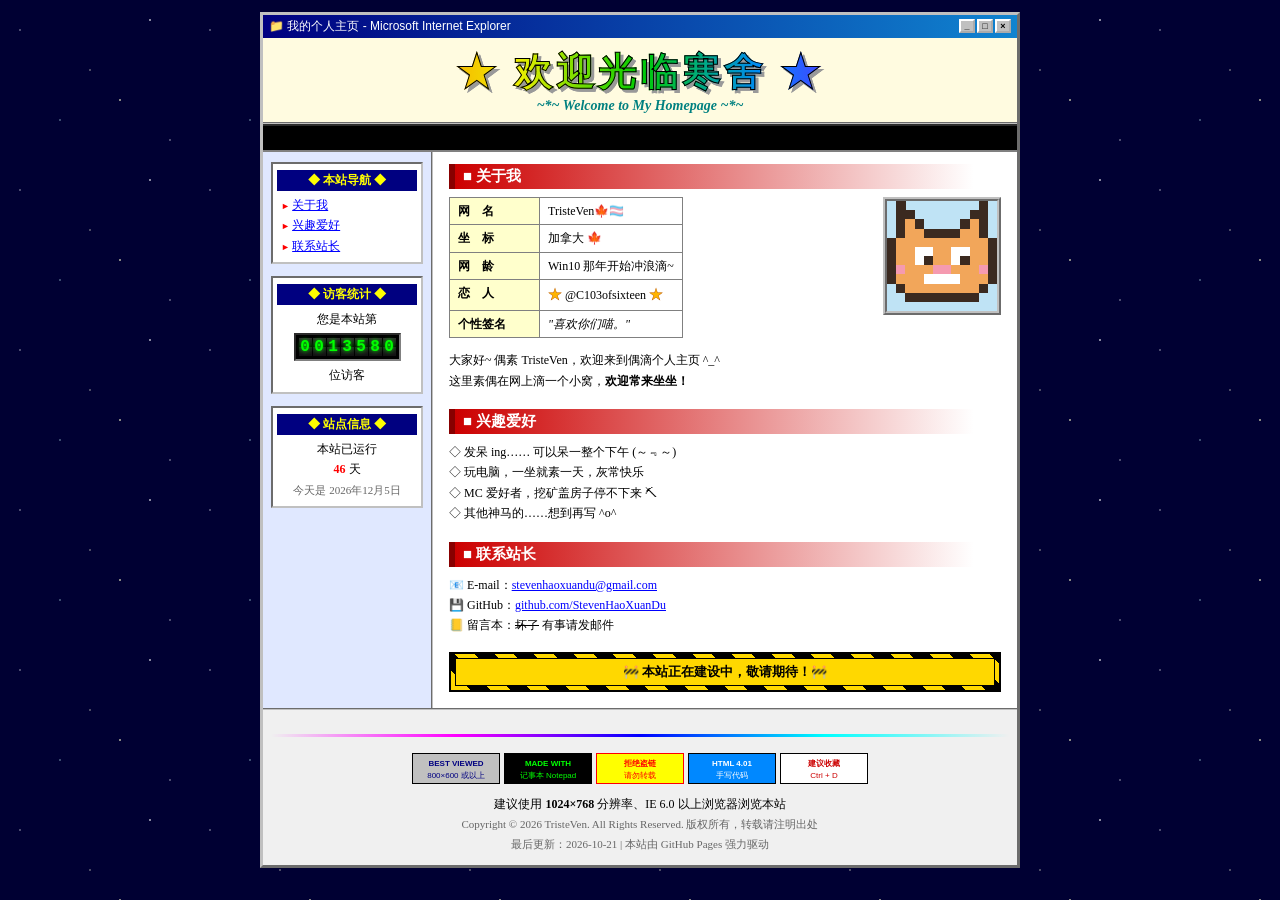
==== index.html @ 950aa44e "Add files via upload" ====
<!DOCTYPE html>
<html lang="zh-CN">
<head>
<meta charset="UTF-8">
<meta name="viewport" content="width=device-width, initial-scale=1">
<title>欢迎光临我的个人主页</title>
<link rel="icon" href="data:image/svg+xml,%3Csvg xmlns='http://www.w3.org/2000/svg' viewBox='0 0 16 16'%3E%3Crect width='16' height='16' fill='%23000080'/%3E%3Ctext x='8' y='12.5' font-size='11' text-anchor='middle' font-family='Arial' font-weight='bold' fill='%23ff0'%3E%E2%98%85%3C/text%3E%3C/svg%3E">
<style>
/* ===== 老网页味道 ===== */
*{box-sizing:border-box}
body{
  margin:0;padding:12px 8px 30px;
  font:12px/1.7 "SimSun","宋体","Songti SC",serif;color:#000;
  background-color:#000033;
  background-image:
    radial-gradient(1px 1px at 20px 30px,#fff,transparent),
    radial-gradient(1px 1px at 90px 70px,#ffd,transparent),
    radial-gradient(1.5px 1.5px at 150px 20px,#fff,transparent),
    radial-gradient(1px 1px at 60px 120px,#cff,transparent),
    radial-gradient(1px 1px at 170px 140px,#fff,transparent),
    radial-gradient(1.5px 1.5px at 120px 100px,#ffc,transparent);
  background-size:190px 160px;
  cursor:crosshair;
}
a{color:#0000ff;text-decoration:underline} a:visited{color:#800080} a:hover{color:#ff0000;background:#ffff00}
.wrap{max-width:760px;margin:0 auto;background:#fff;border:3px outset #c0c0c0}
.bar{background:linear-gradient(90deg,#000080,#1084d0);color:#fff;font:bold 12px Tahoma,Arial,sans-serif;padding:3px 6px;display:flex;justify-content:space-between}
.bar b{font-weight:normal}
.bar .btns span{display:inline-block;width:16px;height:14px;background:#c0c0c0;border:2px outset #fff;color:#000;font:bold 9px/10px Arial;text-align:center;margin-left:2px}

.head{text-align:center;padding:14px 8px 8px;background:#fffbe0;border-bottom:2px groove #c0c0c0}
.logo{font:bold 38px/1.1 "Microsoft YaHei","黑体","SimHei",sans-serif;letter-spacing:4px;
  background:linear-gradient(90deg,#f00,#f80,#ee0,#0c0,#08f,#80f,#f0f);-webkit-background-clip:text;background-clip:text;color:transparent;
  -webkit-text-stroke:1px #000;filter:drop-shadow(3px 3px 0 #999)}
.eng{font:italic bold 14px "Comic Sans MS","Comic Sans",cursive;color:#008080;margin-top:4px}

.marq{background:#000;color:#0f0;font:14px "SimSun","宋体",monospace;overflow:hidden;white-space:nowrap;border-top:2px inset #808080;border-bottom:2px inset #808080;padding:3px 0}
.marq span{display:inline-block;padding-left:100%;animation:marq 22s linear infinite}
@keyframes marq{to{transform:translateX(-100%)}}

.cols{display:flex}
.side{width:170px;flex:none;background:#e0e8ff;border-right:2px groove #c0c0c0;padding:10px 8px;text-align:center}
.side .box{background:#fff;border:2px inset #c0c0c0;margin-bottom:12px;padding:6px 4px;text-align:left}
.side h4{margin:0 0 4px;background:#000080;color:#ff0;font:bold 12px "SimSun",serif;padding:2px 4px;text-align:center}
.side ul{margin:0;padding:0 0 0 4px;list-style:none}
.side li:before{content:"► ";color:#f00;font-size:9px}
.main{flex:1;padding:12px 16px;min-width:0}

h2{font:bold 15px "SimHei","黑体",sans-serif;color:#fff;background:linear-gradient(90deg,#c00,#fff 95%);padding:3px 8px;margin:18px 0 8px;border-left:6px solid #800}
h2:first-child{margin-top:0}
table.info{border-collapse:collapse;width:auto;background:#fff}
table.info td{border:1px solid #808080;padding:3px 8px;vertical-align:top}
table.info td:first-child{background:#ffffcc;width:90px;font-weight:bold;white-space:nowrap}
.blink{animation:blink 1s steps(1) infinite} @keyframes blink{50%{visibility:hidden}}
.jump{display:inline-block;color:#ffb400;-webkit-text-stroke:.5px #c06000;font-size:14px;animation:jump .7s ease-in-out infinite}
.jump.j2{animation-delay:.35s}
@keyframes jump{0%,100%{transform:translateY(0) rotate(0)}50%{transform:translateY(-6px) rotate(20deg) scale(1.15)}}
.new{color:#fff;background:#f00;font:bold 10px Arial;padding:0 3px;margin-left:4px;vertical-align:1px}
.hot{color:#f00;font-weight:bold}
.rainbow{animation:rb 2s linear infinite;font-weight:bold} @keyframes rb{0%{color:#f00}20%{color:#f80}40%{color:#0a0}60%{color:#00f}80%{color:#a0a}100%{color:#f00}}

.avatar{float:right;margin:0 0 8px 12px;border:4px ridge #c0c0c0;line-height:0;background:#bfe3f5}
.avatar svg{width:110px;height:110px;display:block}

.uc{margin:16px 0 4px;border:2px solid #000;background:repeating-linear-gradient(45deg,#ffd800 0 14px,#000 14px 28px);padding:4px}
.uc div{background:#ffd800;text-align:center;font:bold 13px "SimHei",sans-serif;padding:4px;border:1px solid #000}

.counter{display:inline-flex;gap:1px;background:#000;padding:3px;border:2px inset #808080;margin:4px 0}
.counter span{background:linear-gradient(#333,#000 50%,#222 50%,#111);color:#0f0;font:bold 16px "Courier New",monospace;width:13px;text-align:center;text-shadow:0 0 4px #0f0}

.foot{text-align:center;border-top:2px groove #c0c0c0;padding:10px 8px;background:#f0f0f0;font-size:12px}
.badges{margin:8px 0}
.badges svg{width:88px;height:31px;margin:2px;vertical-align:middle}
.small{color:#666;font-size:11px}
hr.fancy{border:none;height:3px;background:linear-gradient(90deg,transparent,#f0f,#00f,#0ff,transparent);margin:14px 0}

.spark{position:fixed;pointer-events:none;font-size:12px;z-index:99;animation:fall .9s linear forwards}
@keyframes fall{to{transform:translateY(26px);opacity:0}}

@media (max-width:640px){
  .cols{flex-direction:column}
  .side{width:auto;border-right:none;border-bottom:2px groove #c0c0c0;display:flex;flex-wrap:wrap;gap:8px;justify-content:center}
  .side .box{flex:1 1 140px;margin:0}
  .logo{font-size:28px;letter-spacing:1px}
  .main{padding:10px}
  .avatar svg{width:80px;height:80px}
}
@media (prefers-reduced-motion:reduce){.marq span,.blink,.rainbow{animation:none}.marq span{padding-left:8px}}
</style>
</head>
<body>

<div class="wrap">
  <div class="bar"><b>📁 我的个人主页 - Microsoft Internet Explorer</b><span class="btns"><span>_</span><span>□</span><span>×</span></span></div>

  <div class="head">
    <div class="logo">★ 欢迎光临寒舍 ★</div>
    <div class="eng">~*~ Welcome to My Homepage ~*~</div>
  </div>

  <div class="marq"><span>★☆★ 热烈欢迎您的到来！本站内容纯属个人爱好，请多多指教！ ★☆★ 网速慢请耐心等待…… ★☆★ 喜欢本站请按 Ctrl+D 收藏！ ★☆★</span></div>

  <div class="cols">
    <!-- ===== 左侧栏 ===== -->
    <div class="side">
      <div class="box">
        <h4>◆ 本站导航 ◆</h4>
        <ul>
          <li><a href="#about">关于我</a></li>
          <li><a href="#hobby">兴趣爱好</a></li>
          <li><a href="#contact">联系站长</a></li>
        </ul>
      </div>
      <div class="box" style="text-align:center">
        <h4>◆ 访客统计 ◆</h4>
        您是本站第<br>
        <span class="counter" id="counter"></span><br>
        位访客
      </div>
      <div class="box" style="text-align:center">
        <h4>◆ 站点信息 ◆</h4>
        本站已运行<br><b class="hot" id="days">0</b> 天<br>
        <span class="small">今天是 <span id="today"></span></span>
      </div>
    </div>

    <!-- ===== 主内容 ===== -->
    <div class="main">

      <h2 id="about">■ 关于我</h2>
      <div class="avatar" id="avatar" title="这是我（像素版）"></div>
      <table class="info">
        <tr><td>网　名</td><td>TristeVen🍁🏳️‍⚧️</td></tr>
        <tr><td>坐　标</td><td>加拿大 🍁</td></tr>
        <tr><td>网　龄</td><td>Win10 那年开始冲浪滴~</td></tr>
        <tr><td>恋　人</td><td><span class="jump">★</span> @C103ofsixteen <span class="jump j2">★</span></td></tr>
        <tr><td>个性签名</td><td><i>"喜欢你们喵。"</i></td></tr>
      </table>
      <p>大家好~ 偶素 TristeVen，欢迎来到偶滴个人主页 ^_^<br>
      这里素偶在网上滴一个小窝，<span class="rainbow">欢迎常来坐坐！</span></p>

      <h2 id="hobby">■ 兴趣爱好</h2>
      ◇ 发呆 ing…… 可以呆一整个下午 (～﹃～)<br>
      ◇ 玩电脑，一坐就素一天，灰常快乐<br>
      ◇ MC 爱好者，挖矿盖房子停不下来 ⛏<br>
      ◇ 其他神马的……想到再写 ^o^

      <h2 id="contact">■ 联系站长</h2>
      📧 E-mail：<a href="mailto:stevenhaoxuandu@gmail.com">stevenhaoxuandu@gmail.com</a><br>
      💾 GitHub：<a href="https://github.com/StevenHaoXuanDu" target="_blank">github.com/StevenHaoXuanDu</a><br>
      📒 留言本：<s>坏了</s> 有事请发邮件

      <div class="uc"><div>🚧 本站正在建设中，敬请期待！🚧</div></div>
    </div>
  </div>

  <div class="foot">
    <hr class="fancy">
    <div class="badges" id="badges"></div>
    建议使用 <b>1024×768</b> 分辨率、IE 6.0 以上浏览器浏览本站<br>
    <span class="small">Copyright © 2026 TristeVen. All Rights Reserved. 版权所有，转载请注明出处</span><br>
    <span class="small">最后更新：<span id="updated">2026-10-21</span> | 本站由 GitHub Pages 强力驱动</span>
  </div>
</div>

<script>
// ===== 可改的设置 =====
var SITE_START = '2026-10-21';   // 建站日期，用来算"已运行 X 天"
var COUNTER_BASE = 13579;        // 访客计数起始数字（纯装饰）

// 本站已运行 X 天
var now=new Date();
document.getElementById('days').textContent=Math.max(1,Math.floor((now-new Date(SITE_START))/864e5)+1);
document.getElementById('today').textContent=now.getFullYear()+'年'+(now.getMonth()+1)+'月'+now.getDate()+'日';

// 访客计数器：本地累加，看起来在涨
var n=COUNTER_BASE;
try{n=(+localStorage.getItem('hits')||COUNTER_BASE)+1;localStorage.setItem('hits',n)}catch(e){}
document.getElementById('counter').innerHTML=String(n).padStart(7,'0').split('').map(function(c){return '<span>'+c+'</span>'}).join('');

// 像素头像
var CAT=[".k........k.",".kk......kk.",".kok....kok.",".kookkkkook.","kooooooooook","koowwoowwook","koowkoowkook","kpoooppooopk","kooowwwwoook",".kooooooook.","..kkkkkkkk..","............"];
var PAL={k:'#3b2a20',o:'#f2a65a',w:'#fff',p:'#f59ab0'},r='';
CAT.forEach(function(row,y){row.split('').forEach(function(c,x){if(PAL[c])r+='<rect x="'+x+'" y="'+y+'" width="1.02" height="1.02" fill="'+PAL[c]+'"/>'})});
document.getElementById('avatar').innerHTML='<svg viewBox="0 0 12 12" shape-rendering="crispEdges">'+r+'</svg>';

// 88x31 小按钮
function badge(bg,fg,t1,t2,bd){return '<svg viewBox="0 0 88 31" xmlns="http://www.w3.org/2000/svg"><rect width="88" height="31" fill="'+(bd||'#000')+'"/><rect x="1" y="1" width="86" height="29" fill="'+bg+'"/><text x="44" y="'+(t2?13:20)+'" text-anchor="middle" font-family="Verdana,Arial" font-size="'+(t2?8:10)+'" font-weight="bold" fill="'+fg+'">'+t1+'</text>'+(t2?'<text x="44" y="25" text-anchor="middle" font-family="Verdana,Arial" font-size="8" fill="'+fg+'">'+t2+'</text>':'')+'</svg>'}
document.getElementById('badges').innerHTML=[
  badge('#c0c0c0','#000080','BEST VIEWED','800×600 或以上'),
  badge('#000','#0f0','MADE WITH','记事本 Notepad'),
  badge('#ff0','#f00','拒绝盗链','请勿转载','#f00'),
  badge('#08f','#fff','HTML 4.01','手写代码'),
  badge('#fff','#c00','建议收藏','Ctrl + D')
].join('');

// 标题栏滚动文字
var tt='★ 欢迎光临我的个人主页 ★ 记得常来玩 ';
setInterval(function(){tt=tt.slice(1)+tt[0];document.title=tt},350);

// 鼠标星星拖尾
var last=0;
document.addEventListener('mousemove',function(e){
  var t=Date.now(); if(t-last<45) return; last=t;
  var s=document.createElement('span'); s.className='spark';
  s.textContent=['✦','✧','★','·'][Math.random()*4|0];
  s.style.color=['#ff0','#f0f','#0ff','#fff'][Math.random()*4|0];
  s.style.left=e.clientX+6+'px'; s.style.top=e.clientY+6+'px';
  document.body.appendChild(s); setTimeout(function(){s.remove()},900);
});
</script>
</body>
</html>
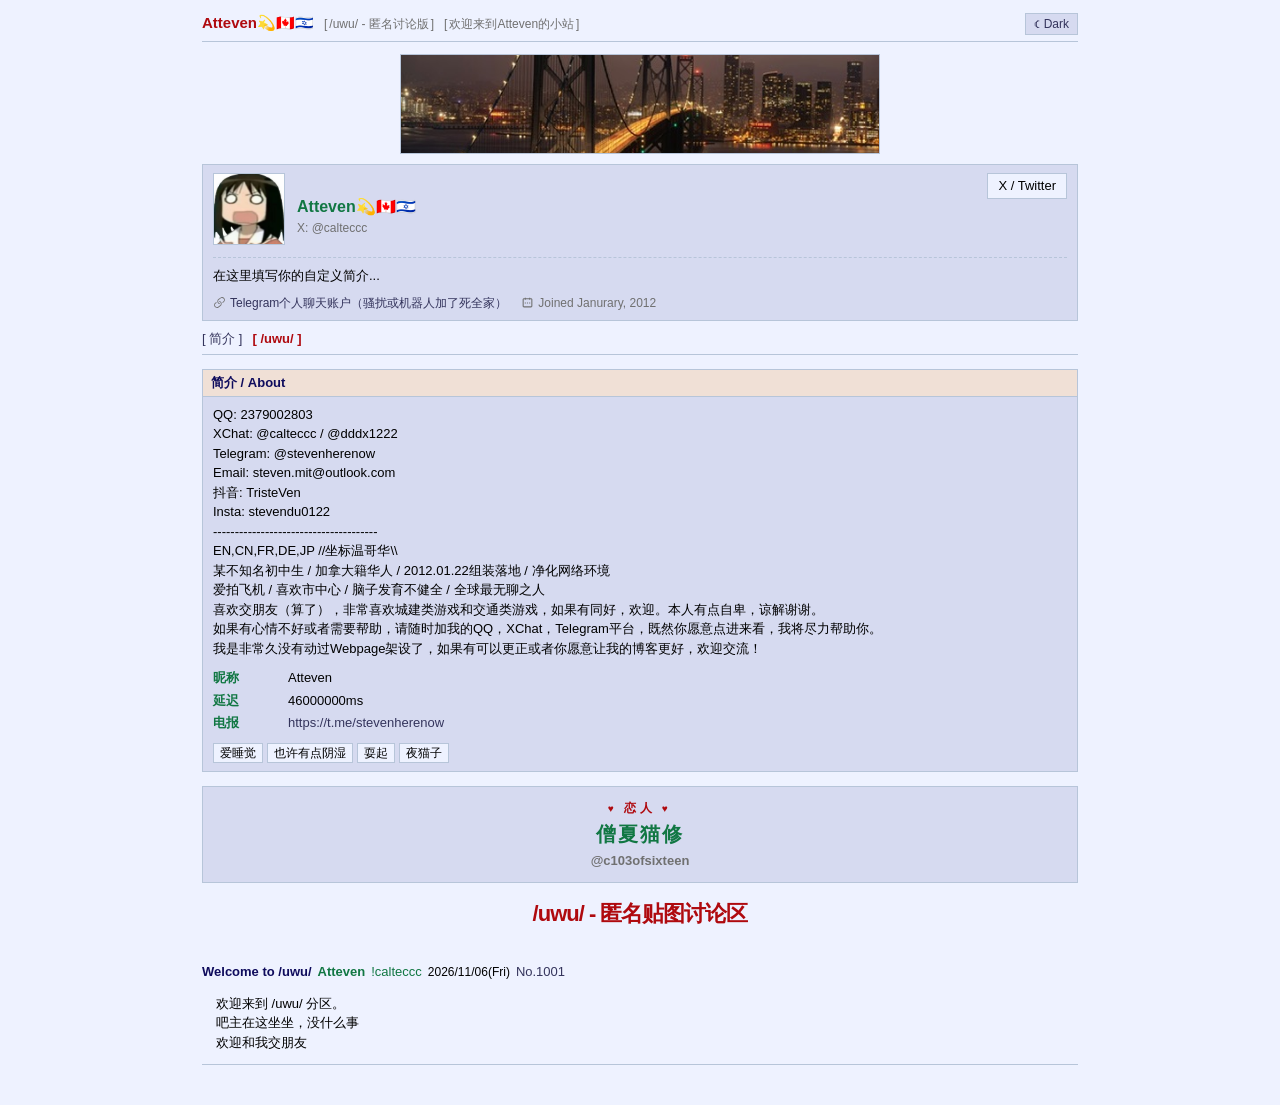
==== commit f15889fe: "Rename homepage.html to index.html" ====
--- a/index.html
+++ b/index.html
@@ -1,213 +1,285 @@
 <!DOCTYPE html>
 <html lang="zh-CN">
 <head>
-<meta charset="UTF-8">
-<meta name="viewport" content="width=device-width, initial-scale=1">
-<title>欢迎光临我的个人主页</title>
-<link rel="icon" href="data:image/svg+xml,%3Csvg xmlns='http://www.w3.org/2000/svg' viewBox='0 0 16 16'%3E%3Crect width='16' height='16' fill='%23000080'/%3E%3Ctext x='8' y='12.5' font-size='11' text-anchor='middle' font-family='Arial' font-weight='bold' fill='%23ff0'%3E%E2%98%85%3C/text%3E%3C/svg%3E">
-<style>
-/* ===== 老网页味道 ===== */
-*{box-sizing:border-box}
-body{
-  margin:0;padding:12px 8px 30px;
-  font:12px/1.7 "SimSun","宋体","Songti SC",serif;color:#000;
-  background-color:#000033;
-  background-image:
-    radial-gradient(1px 1px at 20px 30px,#fff,transparent),
-    radial-gradient(1px 1px at 90px 70px,#ffd,transparent),
-    radial-gradient(1.5px 1.5px at 150px 20px,#fff,transparent),
-    radial-gradient(1px 1px at 60px 120px,#cff,transparent),
-    radial-gradient(1px 1px at 170px 140px,#fff,transparent),
-    radial-gradient(1.5px 1.5px at 120px 100px,#ffc,transparent);
-  background-size:190px 160px;
-  cursor:crosshair;
-}
-a{color:#0000ff;text-decoration:underline} a:visited{color:#800080} a:hover{color:#ff0000;background:#ffff00}
-.wrap{max-width:760px;margin:0 auto;background:#fff;border:3px outset #c0c0c0}
-.bar{background:linear-gradient(90deg,#000080,#1084d0);color:#fff;font:bold 12px Tahoma,Arial,sans-serif;padding:3px 6px;display:flex;justify-content:space-between}
-.bar b{font-weight:normal}
-.bar .btns span{display:inline-block;width:16px;height:14px;background:#c0c0c0;border:2px outset #fff;color:#000;font:bold 9px/10px Arial;text-align:center;margin-left:2px}
-
-.head{text-align:center;padding:14px 8px 8px;background:#fffbe0;border-bottom:2px groove #c0c0c0}
-.logo{font:bold 38px/1.1 "Microsoft YaHei","黑体","SimHei",sans-serif;letter-spacing:4px;
-  background:linear-gradient(90deg,#f00,#f80,#ee0,#0c0,#08f,#80f,#f0f);-webkit-background-clip:text;background-clip:text;color:transparent;
-  -webkit-text-stroke:1px #000;filter:drop-shadow(3px 3px 0 #999)}
-.eng{font:italic bold 14px "Comic Sans MS","Comic Sans",cursive;color:#008080;margin-top:4px}
-
-.marq{background:#000;color:#0f0;font:14px "SimSun","宋体",monospace;overflow:hidden;white-space:nowrap;border-top:2px inset #808080;border-bottom:2px inset #808080;padding:3px 0}
-.marq span{display:inline-block;padding-left:100%;animation:marq 22s linear infinite}
-@keyframes marq{to{transform:translateX(-100%)}}
-
-.cols{display:flex}
-.side{width:170px;flex:none;background:#e0e8ff;border-right:2px groove #c0c0c0;padding:10px 8px;text-align:center}
-.side .box{background:#fff;border:2px inset #c0c0c0;margin-bottom:12px;padding:6px 4px;text-align:left}
-.side h4{margin:0 0 4px;background:#000080;color:#ff0;font:bold 12px "SimSun",serif;padding:2px 4px;text-align:center}
-.side ul{margin:0;padding:0 0 0 4px;list-style:none}
-.side li:before{content:"► ";color:#f00;font-size:9px}
-.main{flex:1;padding:12px 16px;min-width:0}
-
-h2{font:bold 15px "SimHei","黑体",sans-serif;color:#fff;background:linear-gradient(90deg,#c00,#fff 95%);padding:3px 8px;margin:18px 0 8px;border-left:6px solid #800}
-h2:first-child{margin-top:0}
-table.info{border-collapse:collapse;width:auto;background:#fff}
-table.info td{border:1px solid #808080;padding:3px 8px;vertical-align:top}
-table.info td:first-child{background:#ffffcc;width:90px;font-weight:bold;white-space:nowrap}
-.blink{animation:blink 1s steps(1) infinite} @keyframes blink{50%{visibility:hidden}}
-.jump{display:inline-block;color:#ffb400;-webkit-text-stroke:.5px #c06000;font-size:14px;animation:jump .7s ease-in-out infinite}
-.jump.j2{animation-delay:.35s}
-@keyframes jump{0%,100%{transform:translateY(0) rotate(0)}50%{transform:translateY(-6px) rotate(20deg) scale(1.15)}}
-.new{color:#fff;background:#f00;font:bold 10px Arial;padding:0 3px;margin-left:4px;vertical-align:1px}
-.hot{color:#f00;font-weight:bold}
-.rainbow{animation:rb 2s linear infinite;font-weight:bold} @keyframes rb{0%{color:#f00}20%{color:#f80}40%{color:#0a0}60%{color:#00f}80%{color:#a0a}100%{color:#f00}}
-
-.avatar{float:right;margin:0 0 8px 12px;border:4px ridge #c0c0c0;line-height:0;background:#bfe3f5}
-.avatar svg{width:110px;height:110px;display:block}
-
-.uc{margin:16px 0 4px;border:2px solid #000;background:repeating-linear-gradient(45deg,#ffd800 0 14px,#000 14px 28px);padding:4px}
-.uc div{background:#ffd800;text-align:center;font:bold 13px "SimHei",sans-serif;padding:4px;border:1px solid #000}
-
-.counter{display:inline-flex;gap:1px;background:#000;padding:3px;border:2px inset #808080;margin:4px 0}
-.counter span{background:linear-gradient(#333,#000 50%,#222 50%,#111);color:#0f0;font:bold 16px "Courier New",monospace;width:13px;text-align:center;text-shadow:0 0 4px #0f0}
-
-.foot{text-align:center;border-top:2px groove #c0c0c0;padding:10px 8px;background:#f0f0f0;font-size:12px}
-.badges{margin:8px 0}
-.badges svg{width:88px;height:31px;margin:2px;vertical-align:middle}
-.small{color:#666;font-size:11px}
-hr.fancy{border:none;height:3px;background:linear-gradient(90deg,transparent,#f0f,#00f,#0ff,transparent);margin:14px 0}
-
-.spark{position:fixed;pointer-events:none;font-size:12px;z-index:99;animation:fall .9s linear forwards}
-@keyframes fall{to{transform:translateY(26px);opacity:0}}
-
-@media (max-width:640px){
-  .cols{flex-direction:column}
-  .side{width:auto;border-right:none;border-bottom:2px groove #c0c0c0;display:flex;flex-wrap:wrap;gap:8px;justify-content:center}
-  .side .box{flex:1 1 140px;margin:0}
-  .logo{font-size:28px;letter-spacing:1px}
-  .main{padding:10px}
-  .avatar svg{width:80px;height:80px}
-}
-@media (prefers-reduced-motion:reduce){.marq span,.blink,.rainbow{animation:none}.marq span{padding-left:8px}}
-</style>
+  <script>
+    (function () {
+      var t = localStorage.getItem('uwu_theme') ||
+        (matchMedia('(prefers-color-scheme: dark)').matches ? 'dark' : 'light');
+      document.documentElement.setAttribute('data-theme', t);
+    })();
+  </script>
+  <meta charset="UTF-8">
+  <meta name="viewport" content="width=device-width, initial-scale=1.0">
+  <title>Atteven (@calteccc) - /uwu/</title>
+  <link rel="stylesheet" href="homepage.css">
 </head>
 <body>
 
-<div class="wrap">
-  <div class="bar"><b>📁 我的个人主页 - Microsoft Internet Explorer</b><span class="btns"><span>_</span><span>□</span><span>×</span></span></div>
-
-  <div class="head">
-    <div class="logo">★ 欢迎光临寒舍 ★</div>
-    <div class="eng">~*~ Welcome to My Homepage ~*~</div>
+  <div class="main-container">
+
+    <header class="top-nav">
+      <div class="nav-title">
+        <h2>Atteven💫🇨🇦🇮🇱</h2>
+        <span class="board-tag">/uwu/ - 匿名讨论版</span>
+        <span class="board-tag">欢迎来到Atteven的小站</span>
+        <button type="button" class="theme-toggle" id="themeToggle">☾ Dark</button>
+      </div>
+    </header>
+
+    <!-- 个人主页头部 -->
+    <section class="profile-header">
+      <div class="banner-box">
+        <!-- TODO: 请在同目录下放入 banner.jpg，或修改 src 路径 -->
+        <img src="banner.jpg" alt="Banner" class="banner-img" onerror="this.style.display='none'">
+      </div>
+
+      <div class="profile-body">
+        <div class="avatar-row">
+          <div class="avatar-wrapper">
+            <!-- TODO: 请在同目录下放入 avatar.jpg，或修改 src 路径 -->
+            <img src="image.png" alt="Avatar" class="avatar-img" onerror="this.style.display='none'">
+          </div>
+          <button class="edit-profile-btn" onclick="window.open('https://x.com/calteccc', '_blank')">X / Twitter</button>
+        </div>
+
+        <div class="user-identity">
+          <h1 class="display-name">Atteven💫🇨🇦🇮🇱</h1>
+          <p class="username">X: @calteccc</p>
+        </div>
+
+        
+        <div class="user-bio">
+          <p>在这里填写你的自定义简介...</p>
+        </div>
+
+        
+        <div class="user-meta">
+          <span class="meta-item">
+            <svg viewBox="0 0 24 24" class="meta-icon"><path d="M11.96 14.945c-.067 0-.136-.01-.203-.027-1.13-.318-2.097-.986-2.795-1.932-.832-1.125-1.176-2.508-.968-3.893s.942-2.605 2.068-3.438l3.53-2.608c2.322-1.716 5.61-1.224 7.33 1.1.83 1.127 1.175 2.51.967 3.895s-.943 2.605-2.07 3.438l-1.48 1.094c-.333.246-.804.175-1.05-.158-.246-.334-.176-.804.158-1.05l1.48-1.095c.803-.592 1.327-1.463 1.476-2.45.148-.988-.098-1.975-.69-2.778-1.225-1.656-3.572-2.01-5.23-.784l-3.53 2.608c-.802.593-1.326 1.464-1.475 2.45-.15.99.097 1.975.69 2.778.498.675 1.187 1.15 1.992 1.377.4.114.633.528.52.928-.092.33-.394.547-.722.547z"/><path d="M7.27 22.054c-1.61 0-3.197-.735-4.225-2.125-.832-1.127-1.176-2.51-.968-3.894s.943-2.605 2.07-3.438l1.478-1.094c.334-.245.805-.175 1.05.158s.177.804-.157 1.05l-1.48 1.095c-.803.593-1.326 1.464-1.475 2.45-.148.99.097 1.975.69 2.778 1.226 1.657 3.57 2.01 5.23.785l3.528-2.608c1.658-1.225 2.01-3.57.785-5.23-.498-.674-1.187-1.15-1.992-1.376-.4-.113-.633-.527-.52-.927.112-.4.528-.63.926-.522 1.13.318 2.096.986 2.794 1.932 1.717 2.324 1.224 5.612-1.1 7.33l-3.53 2.608c-.933.69-2.023 1.026-3.105 1.026z"/>经验+3</svg>
+            <a href="https://t.me/stevenherenow" target="_blank">Telegram个人聊天账户（骚扰或机器人加了死全家）</a>
+          </span>
+          <span class="meta-item">
+            <svg viewBox="0 0 24 24" class="meta-icon"><path d="M7 4V3h2v1h6V3h2v1h1.5C19.88 4 21 5.12 21 6.5v12c0 1.38-1.12 2.5-2.5 2.5h-13C4.12 21 3 19.88 3 18.5v-12C3 5.12 4.12 4 5.5 4H7zm0 2H5.5c-.27 0-.5.22-.5.5v12c0 .28.23.5.5.5h13c.28 0 .5-.22.5-.5v-12c0-.28-.22-.5-.5-.5H17v1h-2V6H9v1H7V6zm0 6h2v2H7v-2zm4 0h2v2h-2v-2zm4 0h2v2h-2v-2z"/></svg>
+            Joined Janurary, 2012
+          </span>
+        </div>
+
+
+      </div>
+
+      <!-- 分页导航栏 -->
+      <nav class="profile-tabs">
+        <a href="#intro" class="tab-item">简介</a>
+        <a href="#uwu" class="tab-item active">/uwu/</a>
+      </nav>
+    </section>
+
+    <!-- 简介栏（新增） -->
+    <section class="intro-section" id="intro">
+      <div class="intro-header"><h2>简介 / About</h2></div>
+      <div class="intro-body">
+        <!-- TODO: 修改下面的内容 -->
+        <p class="intro-text">QQ: 2379002803
+XChat: @calteccc / @dddx1222
+Telegram: @stevenherenow
+Email: steven.mit@outlook.com
+抖音: TristeVen
+Insta: stevendu0122
+--------------------------------------
+EN,CN,FR,DE,JP //坐标温哥华\\
+某不知名初中生 / 加拿大籍华人 / 2012.01.22组装落地 / 净化网络环境
+爱拍飞机 / 喜欢市中心 / 脑子发育不健全 / 全球最无聊之人
+喜欢交朋友（算了），非常喜欢城建类游戏和交通类游戏，如果有同好，欢迎。本人有点自卑，谅解谢谢。
+如果有心情不好或者需要帮助，请随时加我的QQ，XChat，Telegram平台，既然你愿意点进来看，我将尽力帮助你。
+我是非常久没有动过Webpage架设了，如果有可以更正或者你愿意让我的博客更好，欢迎交流！
+</p>
+        <dl class="intro-list">
+          <dt>昵称</dt><dd>Atteven</dd>
+          <dt>延迟</dt><dd>46000000ms</dd>
+          <dt>电报</dt><dd><a href="https://t.me/stevenherenow" target="_blank">https://t.me/stevenherenow</a></dd>
+        </dl>
+        <div class="intro-tags">
+          <span class="intro-tag">爱睡觉</span>
+          <span class="intro-tag">也许有点阴湿</span>
+          <span class="intro-tag">耍起</span>
+          <span class="intro-tag">夜猫子</span>
+        </div>
+      </div>
+    </section>
+    <section class="partner-box">
+        <div class="partner-label">恋人</div>
+        <div class="partner-name">僧夏猫修</div>
+        <div class="partner-handle">@c103ofsixteen</div>
+    </section>
+
+    <!-- 4chan 风格匿名发帖区 (/uwu/ 版块) -->
+    <section class="chan-board" id="uwu">
+      <div class="board-banner">
+        <h2>/uwu/ - 匿名贴图讨论区</h2>
+      </div>
+
+      <!-- 发帖表单 -->
+      <form id="postForm" class="chan-form">
+      </form>
+
+      <!-- 帖子列表容器 -->
+      <div id="threadList" class="thread-list"></div>
+    </section>
   </div>
 
-  <div class="marq"><span>★☆★ 热烈欢迎您的到来！本站内容纯属个人爱好，请多多指教！ ★☆★ 网速慢请耐心等待…… ★☆★ 喜欢本站请按 Ctrl+D 收藏！ ★☆★</span></div>
-
-  <div class="cols">
-    <!-- ===== 左侧栏 ===== -->
-    <div class="side">
-      <div class="box">
-        <h4>◆ 本站导航 ◆</h4>
-        <ul>
-          <li><a href="#about">关于我</a></li>
-          <li><a href="#hobby">兴趣爱好</a></li>
-          <li><a href="#contact">联系站长</a></li>
-        </ul>
-      </div>
-      <div class="box" style="text-align:center">
-        <h4>◆ 访客统计 ◆</h4>
-        您是本站第<br>
-        <span class="counter" id="counter"></span><br>
-        位访客
-      </div>
-      <div class="box" style="text-align:center">
-        <h4>◆ 站点信息 ◆</h4>
-        本站已运行<br><b class="hot" id="days">0</b> 天<br>
-        <span class="small">今天是 <span id="today"></span></span>
-      </div>
-    </div>
-
-    <!-- ===== 主内容 ===== -->
-    <div class="main">
-
-      <h2 id="about">■ 关于我</h2>
-      <div class="avatar" id="avatar" title="这是我（像素版）"></div>
-      <table class="info">
-        <tr><td>网　名</td><td>TristeVen🍁🏳️‍⚧️</td></tr>
-        <tr><td>坐　标</td><td>加拿大 🍁</td></tr>
-        <tr><td>网　龄</td><td>Win10 那年开始冲浪滴~</td></tr>
-        <tr><td>恋　人</td><td><span class="jump">★</span> @C103ofsixteen <span class="jump j2">★</span></td></tr>
-        <tr><td>个性签名</td><td><i>"喜欢你们喵。"</i></td></tr>
-      </table>
-      <p>大家好~ 偶素 TristeVen，欢迎来到偶滴个人主页 ^_^<br>
-      这里素偶在网上滴一个小窝，<span class="rainbow">欢迎常来坐坐！</span></p>
-
-      <h2 id="hobby">■ 兴趣爱好</h2>
-      ◇ 发呆 ing…… 可以呆一整个下午 (～﹃～)<br>
-      ◇ 玩电脑，一坐就素一天，灰常快乐<br>
-      ◇ MC 爱好者，挖矿盖房子停不下来 ⛏<br>
-      ◇ 其他神马的……想到再写 ^o^
-
-      <h2 id="contact">■ 联系站长</h2>
-      📧 E-mail：<a href="mailto:stevenhaoxuandu@gmail.com">stevenhaoxuandu@gmail.com</a><br>
-      💾 GitHub：<a href="https://github.com/StevenHaoXuanDu" target="_blank">github.com/StevenHaoXuanDu</a><br>
-      📒 留言本：<s>坏了</s> 有事请发邮件
-
-      <div class="uc"><div>🚧 本站正在建设中，敬请期待！🚧</div></div>
-    </div>
-  </div>
-
-  <div class="foot">
-    <hr class="fancy">
-    <div class="badges" id="badges"></div>
-    建议使用 <b>1024×768</b> 分辨率、IE 6.0 以上浏览器浏览本站<br>
-    <span class="small">Copyright © 2026 TristeVen. All Rights Reserved. 版权所有，转载请注明出处</span><br>
-    <span class="small">最后更新：<span id="updated">2026-10-21</span> | 本站由 GitHub Pages 强力驱动</span>
-  </div>
-</div>
-
-<script>
-// ===== 可改的设置 =====
-var SITE_START = '2026-10-21';   // 建站日期，用来算"已运行 X 天"
-var COUNTER_BASE = 13579;        // 访客计数起始数字（纯装饰）
-
-// 本站已运行 X 天
-var now=new Date();
-document.getElementById('days').textContent=Math.max(1,Math.floor((now-new Date(SITE_START))/864e5)+1);
-document.getElementById('today').textContent=now.getFullYear()+'年'+(now.getMonth()+1)+'月'+now.getDate()+'日';
-
-// 访客计数器：本地累加，看起来在涨
-var n=COUNTER_BASE;
-try{n=(+localStorage.getItem('hits')||COUNTER_BASE)+1;localStorage.setItem('hits',n)}catch(e){}
-document.getElementById('counter').innerHTML=String(n).padStart(7,'0').split('').map(function(c){return '<span>'+c+'</span>'}).join('');
-
-// 像素头像
-var CAT=[".k........k.",".kk......kk.",".kok....kok.",".kookkkkook.","kooooooooook","koowwoowwook","koowkoowkook","kpoooppooopk","kooowwwwoook",".kooooooook.","..kkkkkkkk..","............"];
-var PAL={k:'#3b2a20',o:'#f2a65a',w:'#fff',p:'#f59ab0'},r='';
-CAT.forEach(function(row,y){row.split('').forEach(function(c,x){if(PAL[c])r+='<rect x="'+x+'" y="'+y+'" width="1.02" height="1.02" fill="'+PAL[c]+'"/>'})});
-document.getElementById('avatar').innerHTML='<svg viewBox="0 0 12 12" shape-rendering="crispEdges">'+r+'</svg>';
-
-// 88x31 小按钮
-function badge(bg,fg,t1,t2,bd){return '<svg viewBox="0 0 88 31" xmlns="http://www.w3.org/2000/svg"><rect width="88" height="31" fill="'+(bd||'#000')+'"/><rect x="1" y="1" width="86" height="29" fill="'+bg+'"/><text x="44" y="'+(t2?13:20)+'" text-anchor="middle" font-family="Verdana,Arial" font-size="'+(t2?8:10)+'" font-weight="bold" fill="'+fg+'">'+t1+'</text>'+(t2?'<text x="44" y="25" text-anchor="middle" font-family="Verdana,Arial" font-size="8" fill="'+fg+'">'+t2+'</text>':'')+'</svg>'}
-document.getElementById('badges').innerHTML=[
-  badge('#c0c0c0','#000080','BEST VIEWED','800×600 或以上'),
-  badge('#000','#0f0','MADE WITH','记事本 Notepad'),
-  badge('#ff0','#f00','拒绝盗链','请勿转载','#f00'),
-  badge('#08f','#fff','HTML 4.01','手写代码'),
-  badge('#fff','#c00','建议收藏','Ctrl + D')
-].join('');
-
-// 标题栏滚动文字
-var tt='★ 欢迎光临我的个人主页 ★ 记得常来玩 ';
-setInterval(function(){tt=tt.slice(1)+tt[0];document.title=tt},350);
-
-// 鼠标星星拖尾
-var last=0;
-document.addEventListener('mousemove',function(e){
-  var t=Date.now(); if(t-last<45) return; last=t;
-  var s=document.createElement('span'); s.className='spark';
-  s.textContent=['✦','✧','★','·'][Math.random()*4|0];
-  s.style.color=['#ff0','#f0f','#0ff','#fff'][Math.random()*4|0];
-  s.style.left=e.clientX+6+'px'; s.style.top=e.clientY+6+'px';
-  document.body.appendChild(s); setTimeout(function(){s.remove()},900);
-});
-</script>
+  <script>
+    const STORAGE_KEY = 'uwu_board_posts';
+
+
+
+    const defaultPosts = [
+      {
+        id: 1001,
+        name: "Atteven",
+        tripcode: "!calteccc",
+        subject: "Welcome to /uwu/",
+        time: "2026/11/06(Fri) ", 
+        ts:Date.now(),
+        comment: "欢迎来到 /uwu/ 分区。\n 吧主在这坐坐，没什么事 \n 欢迎和我交朋友",
+        image: null,
+        fileName: null
+      }
+    ];
+
+    function loadPosts() {
+      const saved = localStorage.getItem(STORAGE_KEY);
+      return saved ? JSON.parse(saved) : defaultPosts;
+    }
+
+    function savePosts(posts) {
+      localStorage.setItem(STORAGE_KEY, JSON.stringify(posts));
+    }
+
+    function formatComment(text) {
+      const escaped = text
+        .replace(/&/g, "&amp;")
+        .replace(/</g, "&lt;")
+        .replace(/>/g, "&gt;");
+
+      return escaped
+        .split('\n')
+        .map(line => {
+          
+          line = line.replace(/&gt;&gt;(\d+)/g, '<a href="#p$1" class="quote-link">&gt;&gt;$1</a>');
+          if (line.startsWith('&gt;') && !line.startsWith('&gt;&gt;')) {
+            return `<span class="greentext">${line}</span>`;
+          }
+          return line;
+        })
+        .join('<br>');
+    }
+
+    function renderPosts() {
+      const container = document.getElementById('threadList');
+      const posts = loadPosts();
+      container.innerHTML = '';
+
+      posts.forEach((post, index) => {
+        const postEl = document.createElement('article');
+        postEl.className = index === 0 ? 'chan-post op-post' : 'chan-post reply-post';
+        postEl.id = `p${post.id}`;
+
+        let imageHtml = '';
+        if (post.image) {
+          imageHtml = `
+            <div class="file-info">File: <a href="${post.image}" target="_blank">${post.fileName || 'image.jpg'}</a></div>
+            <a href="${post.image}" target="_blank" class="thumb-link">
+              <img src="${post.image}" alt="post image" class="post-thumb">
+            </a>
+          `;
+        }
+
+        postEl.innerHTML = `
+          <div class="post-header">
+            ${post.subject ? `<span class="post-subject">${post.subject}</span>` : ''}
+            <span class="post-name">${post.name || 'Anonymous'}</span>
+            ${post.tripcode ? `<span class="post-trip">${post.tripcode}</span>` : ''}
+            <span class="post-time">${post.time}</span>
+            <a href="javascript:void(0)" class="post-num" onclick="quotePost(${post.id})">No.${post.id}</a>
+          </div>
+          <div class="post-body">
+            ${imageHtml}
+            <blockquote class="post-message">${formatComment(post.comment)}</blockquote>
+          </div>
+        `;
+        container.appendChild(postEl);
+      });
+    }
+
+    function quotePost(id) {
+      const textarea = document.getElementById('postComment');
+      textarea.value += `>>${id}\n`;
+      textarea.focus();
+    }
+
+    function togglePostBox() {
+      const form = document.getElementById('postForm');
+      form.scrollIntoView({ behavior: 'smooth' });
+      document.getElementById('postComment').focus();
+    }
+
+    document.getElementById('postForm').addEventListener('submit', function(e) {
+      e.preventDefault();
+      const nameInput = document.getElementById('postName').value.trim();
+      const subInput = document.getElementById('postSub').value.trim();
+      const commentInput = document.getElementById('postComment').value.trim();
+      const fileInput = document.getElementById('postFile');
+
+      if (!commentInput && fileInput.files.length === 0) return;
+
+      const posts = loadPosts();
+      const nextId = posts.length > 0 ? posts[posts.length - 1].id + 1 : 1001;
+      const now = new Date();
+      const timeStr = now.toISOString().slice(0, 10).replace(/-/g, '/') + ' ' + now.toTimeString().slice(0, 8);
+
+      const createNewPost = (imgData, fileName) => {
+        posts.push({
+          id: nextId,
+          name: nameInput || 'Anonymous',
+          tripcode: '',
+          subject: subInput,
+          time: timeStr,
+          comment: commentInput,
+          image: imgData,
+          fileName: fileName
+        });
+        savePosts(posts);
+        renderPosts();
+        document.getElementById('postForm').reset();
+      };
+
+      if (fileInput.files.length > 0) {
+        const file = fileInput.files[0];
+        const reader = new FileReader();
+        reader.onload = function(evt) {
+          createNewPost(evt.target.result, file.name);
+        };
+        reader.readAsDataURL(file);
+      } else {
+        createNewPost(null, null);
+      }
+    });
+
+    // ===== 明暗切换 =====
+    const themeBtn = document.getElementById('themeToggle');
+    function syncThemeBtn() {
+      const dark = document.documentElement.getAttribute('data-theme') === 'dark';
+      themeBtn.textContent = dark ? '☀ Light' : '☾ Dark';
+    }
+    themeBtn.addEventListener('click', () => {
+      const next = document.documentElement.getAttribute('data-theme') === 'dark' ? 'light' : 'dark';
+      document.documentElement.setAttribute('data-theme', next);
+      try { localStorage.setItem('uwu_theme', next); } catch (e) {}
+      syncThemeBtn();
+    });
+    syncThemeBtn();
+
+    renderPosts();
+  </script>
 </body>
 </html>
--- a/homepage.css
+++ b/homepage.css
@@ -0,0 +1,369 @@
+:root,
+:root[data-theme="light"] {
+  --bg: #eef2ff;
+  --post: #d6daf0;
+  --post-hi: #c9cfea;
+  --card: #f0e0d6;          /* 简介栏 / 表单标题底色 */
+  --border: #b7c5d9;
+  --text: #000000;
+  --muted: #707070;
+  --board-title: #af0a0f;
+  --subject: #0f0c5d;
+  --name: #117743;
+  --link: #34345c;
+  --link-hover: #dd0000;
+  --quote: #aa5454;
+  --green: #a1c446;
+  --input-bg: #ffffff;
+  color-scheme: light;
+}
+ 
+:root[data-theme="dark"] {
+  --bg: #1d1f21;
+  --post: #282a2e;
+  --post-hi: #30333a;
+  --card: #282a2e;
+  --border: #373b41;
+  --text: #c5c8c6;
+  --muted: #8a8e94;
+  --board-title: #e0a080;
+  --subject: #b294bb;
+  --name: #b4be81;
+  --link: #88be81;
+  --link-hover: #cc6666;
+  --quote: #cc6666;
+  --green: #c0cc4d;
+  --input-bg: #1d1f21;
+  color-scheme: dark;
+}
+ 
+* { box-sizing: border-box; }
+ 
+/* 简单过渡：明暗切换与悬停 */
+*, *::before, *::after {
+  transition: background-color .25s ease, color .25s ease, border-color .25s ease;
+}
+ 
+html { scroll-behavior: smooth; }
+ 
+body {
+  margin: 0;
+  background: var(--bg);
+  color: var(--text);
+  font-family: Arial, Helvetica, "PingFang SC", "Microsoft YaHei", sans-serif;
+  font-size: 13px;
+  line-height: 1.5;
+}
+ 
+a { color: var(--link); text-decoration: none; }
+a:hover { color: var(--link-hover); }
+ 
+.main-container {
+  max-width: 900px;
+  margin: 0 auto;
+  padding: 8px 12px 40px;
+}
+ 
+/* ===== 顶部导航（4chan 风格 [ ] 栏） ===== */
+.top-nav {
+  padding: 4px 0 6px;
+  border-bottom: 1px solid var(--border);
+}
+ 
+.nav-title {
+  display: flex;
+  flex-wrap: wrap;
+  align-items: baseline;
+  gap: 4px 10px;
+}
+ 
+.nav-title h2 { margin: 0; font-size: 15px; color: var(--board-title); }
+ 
+.board-tag { font-size: 12px; color: var(--muted); }
+.board-tag::before { content: "["; margin-right: 2px; }
+.board-tag::after  { content: "]"; margin-left: 2px; }
+ 
+/* 明暗切换按钮：用 margin-left:auto 推到右侧 */
+.theme-toggle {
+  margin-left: auto;
+  padding: 1px 8px;
+  font: inherit;
+  font-size: 12px;
+  color: var(--link);
+  background: var(--post);
+  border: 1px solid var(--border);
+  cursor: pointer;
+}
+.theme-toggle:hover { color: var(--link-hover); background: var(--post-hi); }
+ 
+/* ===== 个人资料头部 ===== */
+.profile-header { margin-top: 12px; }
+ 
+.banner-box {
+  width: 100%;
+  max-width: 480px;
+  height: 100px;
+  margin: 0 auto;
+  overflow: hidden;
+  background: var(--post);
+  border: 1px solid var(--border);
+}
+ 
+.banner-img { display: block; width: 100%; height: 100%; object-fit: cover; }
+ 
+.profile-body {
+  margin-top: 10px;
+  padding: 8px 10px;
+  background: var(--post);
+  border: 1px solid var(--border);
+}
+ 
+.avatar-row {
+  display: flex;
+  align-items: flex-start;
+  gap: 12px;
+}
+ 
+.avatar-wrapper {
+  flex: none;
+  width: 72px;
+  height: 72px;
+  overflow: hidden;
+  background: var(--bg);
+  border: 1px solid var(--border);
+}
+ 
+.avatar-img { display: block; width: 100%; height: 100%; object-fit: cover; }
+ 
+.edit-profile-btn {
+  margin-left: auto;
+  padding: 2px 10px;
+  font: inherit;
+  color: var(--text);
+  background: var(--bg);
+  border: 1px solid var(--border);
+  cursor: pointer;
+}
+.edit-profile-btn:hover { color: var(--link-hover); background: var(--post-hi); }
+ 
+.user-identity { margin-top: -50px; margin-left: 84px; min-height: 50px; }
+.display-name { margin: 0; font-size: 16px; color: var(--name); }
+.username { margin: 0; font-size: 12px; color: var(--muted); }
+ 
+.user-bio { margin: 12px 0 8px; padding-top: 8px; border-top: 1px dashed var(--border); }
+.user-bio p { margin: 0; }
+ 
+.user-meta { display: flex; flex-wrap: wrap; gap: 2px 14px; color: var(--muted); font-size: 12px; }
+.meta-item { display: inline-flex; align-items: center; gap: 4px; }
+.meta-icon { width: 13px; height: 13px; fill: currentColor; }
+ 
+.follow-stats { display: flex; gap: 14px; margin-top: 6px; font-size: 12px; color: var(--muted); }
+.follow-stats strong { color: var(--text); }
+ 
+/* ===== 标签栏：[ /uwu/ ] [ 简介 ] ===== */
+.profile-tabs {
+  display: flex;
+  flex-wrap: wrap;
+  gap: 4px 10px;
+  margin-top: 8px;
+  padding-bottom: 6px;
+  border-bottom: 1px solid var(--border);
+}
+ 
+.tab-item { color: var(--link); }
+.tab-item::before { content: "[ "; }
+.tab-item::after  { content: " ]"; }
+.tab-item.active { color: var(--board-title); font-weight: 700; }
+.tab-item:hover { color: var(--link-hover); }
+ 
+/* ===== 简介栏 ===== */
+.intro-section {
+  margin-top: 14px;
+  background: var(--post);
+  border: 1px solid var(--border);
+}
+ 
+.intro-header {
+  padding: 3px 8px;
+  background: var(--card);
+  border-bottom: 1px solid var(--border);
+}
+.intro-header h2 { margin: 0; font-size: 13px; color: var(--subject); }
+ 
+.intro-body { padding: 8px 10px; }
+.intro-text { margin: 0 0 10px; white-space: pre-wrap; }
+ 
+.intro-list {
+  display: grid;
+  grid-template-columns: 5em 1fr;
+  gap: 3px 10px;
+  margin: 0;
+}
+.intro-list dt { font-weight: 700; color: var(--name); }
+.intro-list dd { margin: 0; word-break: break-word; }
+ 
+.intro-tags { display: flex; flex-wrap: wrap; gap: 4px; margin-top: 10px; }
+.intro-tag { padding: 0 6px; font-size: 12px; background: var(--bg); border: 1px solid var(--border); }
+.intro-tag:hover { background: var(--post-hi); }
+ 
+/* ===== 恋人栏 ===== */
+.partner-box {
+  display: flex;
+  flex-direction: column;
+  align-items: center;
+  gap: 2px;
+  margin-top: 14px;
+  padding: 12px 10px;
+  text-align: center;
+  font-weight: 700;
+  background: var(--post);
+  border: 1px solid var(--border);
+}
+.partner-box:hover { background: var(--post-hi); }
+
+.partner-label {
+  font-size: 12px;
+  letter-spacing: 4px;
+  color: var(--board-title);
+}
+.partner-label::before,
+.partner-label::after { content: "♥"; margin: 0 6px; font-size: 10px; }
+
+.partner-name {
+  font-size: 20px;
+  letter-spacing: 2px;
+  color: var(--name);
+}
+
+.partner-handle {
+  font-size: 13px;
+  color: var(--muted);
+}
+
+/* ===== 版块标题 ===== */
+.chan-board { margin-top: 8px; }
+ 
+.board-banner { margin: 14px 0 10px; text-align: center; }
+.board-banner h2 {
+  margin: 0;
+  font-size: 22px;
+  letter-spacing: -1px;
+  color: var(--board-title);
+}
+ 
+/* ===== 发帖表单（经典 4chan 表格） ===== */
+.chan-form {
+  display: grid;
+  gap: 2px;
+  max-width: 520px;
+  margin: 0 auto 18px;
+}
+ 
+.form-row { display: flex; align-items: stretch; gap: 2px; }
+ 
+.form-row label {
+  flex: 0 0 88px;
+  display: flex;
+  align-items: center;
+  padding: 0 6px;
+  font-weight: 700;
+  font-size: 12px;
+  color: var(--text);
+  background: var(--card);
+  border: 1px solid var(--border);
+}
+ 
+.form-row input[type="text"],
+.form-row textarea,
+.form-row input[type="file"] {
+  flex: 1;
+  min-width: 0;
+  padding: 3px 5px;
+  font: inherit;
+  color: var(--text);
+  background: var(--input-bg);
+  border: 1px solid var(--border);
+  border-radius: 0;
+}
+ 
+.form-row textarea { resize: vertical; }
+.form-row input:focus,
+.form-row textarea:focus { outline: 1px solid var(--board-title); outline-offset: -1px; }
+ 
+.submit-btn {
+  padding: 0 12px;
+  font: inherit;
+  color: var(--text);
+  background: var(--post);
+  border: 1px solid var(--border);
+  cursor: pointer;
+}
+.submit-btn:hover { color: var(--link-hover); background: var(--post-hi); }
+ 
+/* ===== 帖子 ===== */
+.thread-list { display: grid; gap: 4px; }
+ 
+.chan-post { padding: 4px 8px 6px; animation: post-in .3s ease both; }
+ 
+.op-post { padding-left: 0; border-bottom: 1px solid var(--border); }
+ 
+.reply-post {
+  width: fit-content;
+  max-width: 100%;
+  background: var(--post);
+  border: 1px solid var(--border);
+  border-left: 0;
+  border-top: 0;
+}
+ 
+.post-header {
+  display: flex;
+  flex-wrap: wrap;
+  align-items: baseline;
+  gap: 2px 6px;
+  font-size: 13px;
+}
+ 
+.post-subject { color: var(--subject); font-weight: 700; }
+.post-name { color: var(--name); font-weight: 700; }
+.post-trip { color: var(--name); }
+.post-time { color: var(--text); font-size: 12px; }
+.post-num { color: var(--link); }
+.post-num:hover { color: var(--link-hover); }
+ 
+.post-body { display: flow-root; margin-top: 4px; }
+ 
+.file-info { font-size: 12px; color: var(--muted); }
+ 
+.thumb-link { float: left; margin: 3px 20px 6px 0; }
+.post-thumb {
+  display: block;
+  max-width: 200px;
+  max-height: 200px;
+  border: 1px solid var(--border);
+  transition: opacity .2s ease;
+}
+.thumb-link:hover .post-thumb { opacity: .85; }
+ 
+.post-message { margin: 8px 30px 6px 14px; word-break: break-word; }
+ 
+.quote-link { color: var(--quote); text-decoration: underline; }
+.greentext { color: var(--green); }
+ 
+@keyframes post-in {
+  from { opacity: 0; transform: translateY(4px); }
+  to   { opacity: 1; transform: none; }
+}
+ 
+/* ===== 手机适配 ===== */
+@media (max-width: 560px) {
+  .form-row label { flex-basis: 68px; }
+  .post-message { margin: 8px 4px; }
+  .intro-list { grid-template-columns: 4em 1fr; }
+}
+ 
+/* 尊重"减少动态效果"设置 */
+@media (prefers-reduced-motion: reduce) {
+  *, *::before, *::after { transition: none !important; animation: none !important; }
+  html { scroll-behavior: auto; }
+}
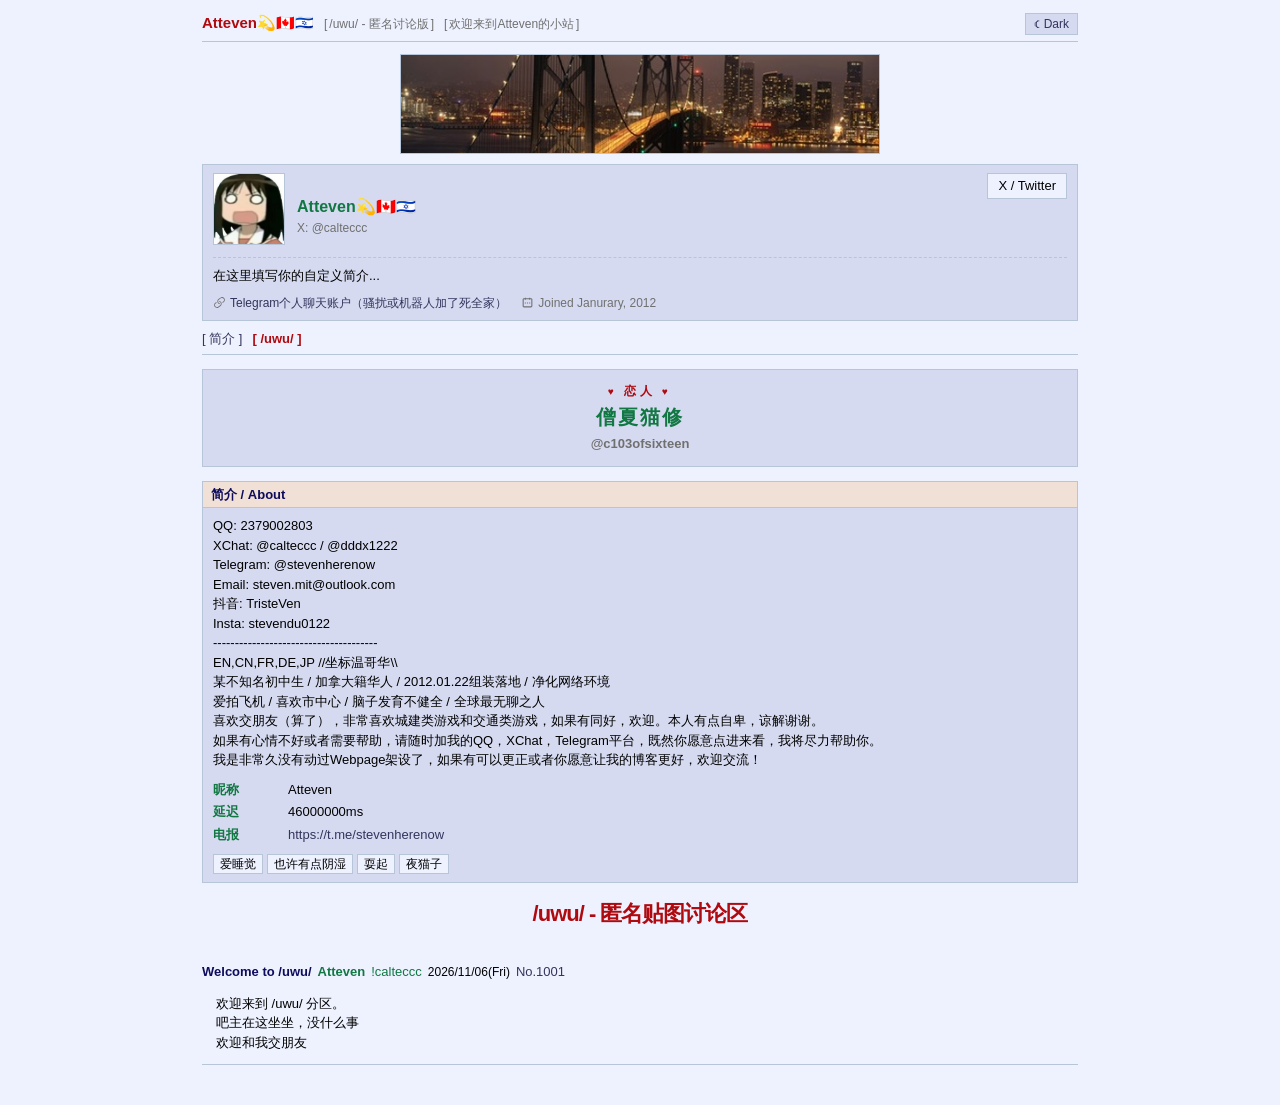
==== commit dd049549: "Add partner section to index.html Added a partner section with details about a partner." ====
--- a/index.html
+++ b/index.html
@@ -73,7 +73,11 @@
         <a href="#uwu" class="tab-item active">/uwu/</a>
       </nav>
     </section>
-
+    <section class="partner-box">
+        <div class="partner-label">恋人</div>
+        <div class="partner-name">僧夏猫修</div>
+        <div class="partner-handle">@c103ofsixteen</div>
+    </section>
     <!-- 简介栏（新增） -->
     <section class="intro-section" id="intro">
       <div class="intro-header"><h2>简介 / About</h2></div>
@@ -106,11 +110,6 @@
         </div>
       </div>
     </section>
-    <section class="partner-box">
-        <div class="partner-label">恋人</div>
-        <div class="partner-name">僧夏猫修</div>
-        <div class="partner-handle">@c103ofsixteen</div>
-    </section>
 
     <!-- 4chan 风格匿名发帖区 (/uwu/ 版块) -->
     <section class="chan-board" id="uwu">
